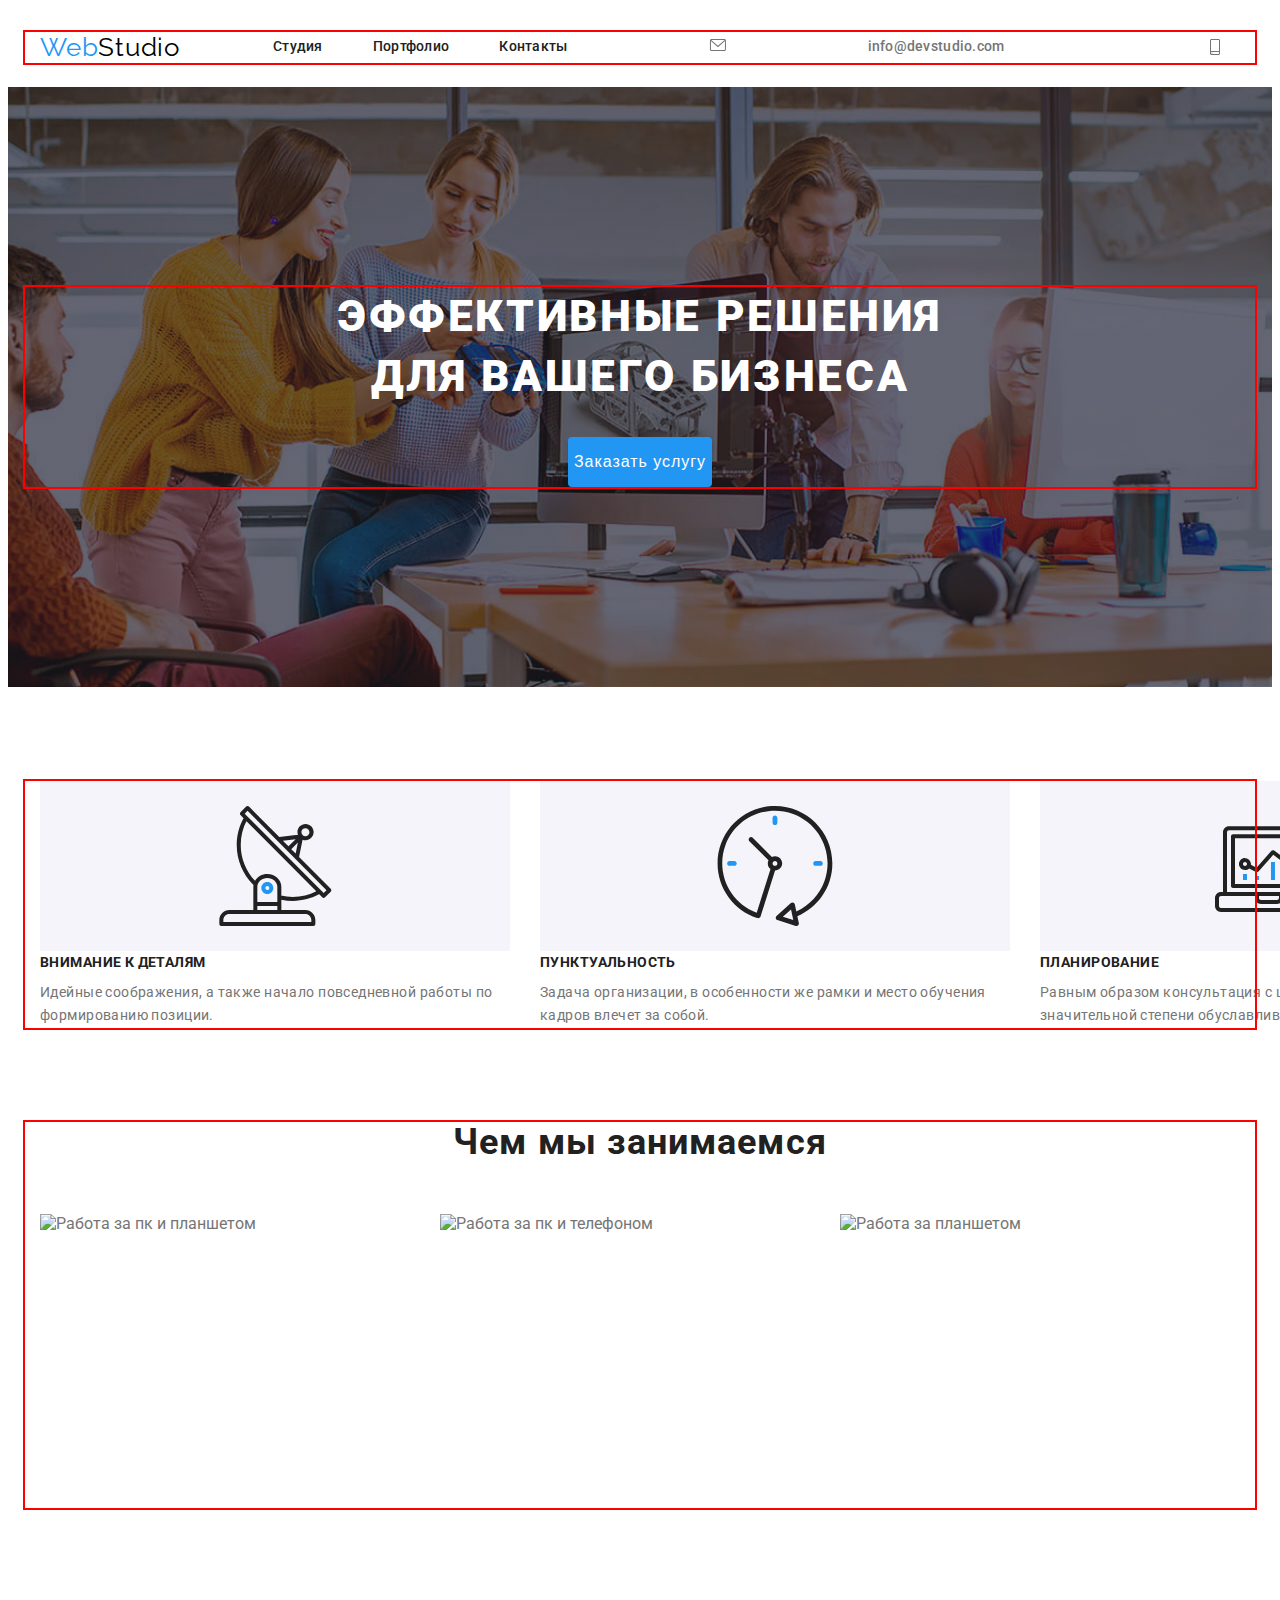
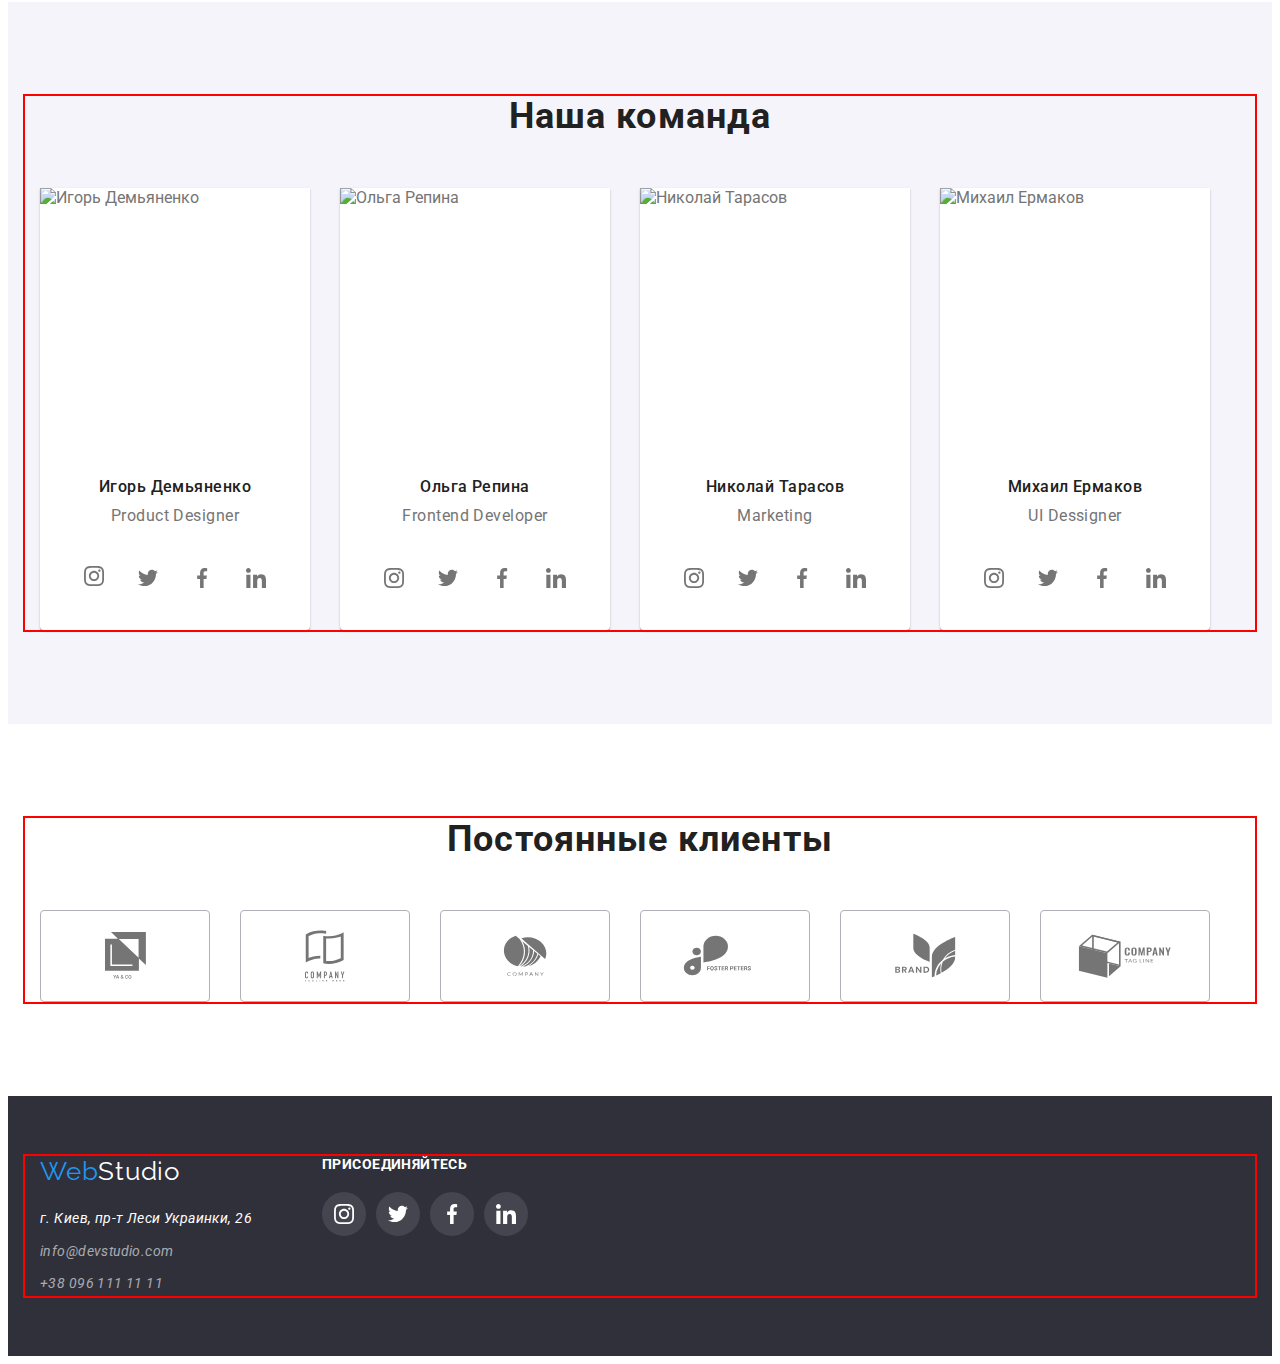
==== index.html @ 27615ad7 "hw-v1" ====
<!DOCTYPE html>
<html lang="ru">

<head>

  <meta charset="UTF-8">
  <meta http-equiv="X-UA-Compatible" content="IE=edge">
  <meta name="viewport" content="width=device-width, initial-scale=1.0">
  <link rel="preconnect" href="https://fonts.googleapis.com">
  <link rel="preconnect" href="https://fonts.gstatic.com" crossorigin>
  <link href="https://fonts.googleapis.com/css2?family=Raleway:wght@700&family=Roboto:wght@400;500;700;900&display=swap"
    rel="stylesheet">
  <link rel="stylesheet" href="./css/modern-normalize.css" />
  <link rel="stylesheet" href="./css/styles.css"/>
  <title>Document</title>
</head>

<body>
  <header class="heder">
<div class="container">

   <div class="container-heder">
      
    <a href="" class="logo-web">Web<span class="logo-studio">Studio</span></a>
     <nav class="heder-nav">
      <ul class="heder-list">
        <li class="heder-item"><a href="./index.html">Студия</a></li>
        <li class="heder-item"><a href="./portfolio.html">Портфолио</a></li>
        <li class="heder-item"><a href="">Контакты</a></li>
      </ul>
    </nav>
    <ul class="heder-list-link">
      <li class="heder-item link">
         <a href="mailto:info@devstudio.com" class="heder-link-item">
         <svg class="heder-icon" wigth="16" height="12">
            <use href="./images/icons.svg#icon-envelope">
               </use>
              </svg>info@devstudio.com
            </a>
             </li>
      <li class="heder-item link">
         <a href="tel:+380961111111" class="heder-link-item">
            <svg class="heder-icon" wigth="10" height="16">
              <use href="./images/icons.svg#icon-smartphone" >
              </use>
            </svg>+380961111111
         </a>
         </li>
    </ul>
</div>

</div>
  </header> 

  <main>
    
  <section class="section-hero">
    <div class="container">
       <h1 class="title">Эффективные решения <br> для вашего бизнеса</h1>
       <button type="button" class="hero-btn"> Заказать услугу</button>
    </div> 
  </section>

 <section class="section">
 <div class="container">
 <h2 class="section-title">Наше преимущество</h2>
      <ul class="desc-list">
        <li class="desc-item">
         <div class="desc-box">
           <svg class="desc-icon" width="70" height="70">
           <use href="./images/icons.svg#icon-antena">
           </use>
          </svg>
        </div>
          <h3 class="desc-title">Внимание к деталям</h3>
          <p class="desc-text">Идейные соображения, а также начало повседневной работы по формированию позиции.</p>
         
        </li>
        <li class="desc-item">
        <div class="desc-box">
          <svg class="desc-icon" width="70" height="70">
            <use href="./images/icons.svg#icon-clock">
            </use>
          </svg>
        </div>
          <h3 class="desc-title">Пунктуальность</h3>
          <p class="desc-text">Задача организации, в особенности же рамки и место обучения кадров влечет за собой.</p>
        
        </li>
        <li class="desc-item">
          <div class="desc-box">
            <svg class="desc-icon" width="70" height="70">
              <use href="./images/icons.svg#icon-diagram">
              </use>
            </svg>
          </div>
          <h3 class="desc-title">Планирование</h3>
          <p class="desc-text">Равным образом консультация с широким активом в значительной степени обуславливает.</p>
           
        </li>
        <li class="desc-item">
          <div class="desc-box">
            <svg class="desc-icon" width="70" height="70">
              <use href="./images/icons.svg#icon-astronaut">
              </use>
            </svg>
          </div>
          <h3 class="desc-title">Современные технологии</h3>
          <p class="desc-text">Значимость этих проблем настолько очевидна, что реализация плановых заданий.</p>
          
        </li>
      </ul>

  </div> 
</section> 


    <section class="section section-aside">
      <div class="container">
      <h2 class="aside-title">Чем мы занимаемся</h2>
      <ul class="aside-list">
        <li class="aside-item"><img src="./images/img1.jpg" alt="Работа за пк и планшетом" width="370" height="294"></li>
        <li class="aside-item"><img src="./images/img2.jpg" alt="Работа за пк и телефоном" width="370" height="294"></li>
        <li class="aside-item"><img src="./images/img3.jpg" alt="Работа за планшетом" width="370" height="294"></li>
      </ul>
  </div> 
 </section>
  
  
    <section class="section section-team">
      <div class="container">
      <h2 class="team-title"> Наша команда</h2>
      <ul class="team-list">

        <li class="team-item"><img class="team-img" src="./images/img4.jpg" alt="Игорь Демьяненко" width="270" height="260">
         <div class="name-team">
         <h3 class="team-member-title">Игорь Демьяненко</h3>
          <p class="team-text">Product Designer</p>
        </div>
        <div class="icon-box-team">
        <ul class="list-icon-team" >
          <li class="team-list-icon">
            <a class="team-link">
            <svg class="team-icon"><use href="./images/icons.svg#icon-instagram"></use></svg></a>
          </li>
          <li class="team-list-icon">
            <svg class="team-icon"><use href="./images/icons.svg#icon-twitter"></use></svg>
          </li>
          <li class="team-list-icon">
            <svg class="team-icon"><use href="./images/icons.svg#icon-facebook"></use></svg>
          </li>
          <li class="team-list-icon">
            <svg class="team-icon"><use href="./images/icons.svg#icon-linkedin"></use></svg>
          </li>
        </ul> 
      </div>
        </li>
        <li class="team-item"><img class="team-img" src="./images/img5.jpg" alt="Ольга Репина" width="270" height="260">
          <div class="name-team">

          <h3 class="team-member-title">Ольга Репина</h3>
          <p class="team-text">Frontend Developer</p>
        </div>
        <div class="icon-box-team">
          <ul class="list-icon-team">
            <li class="team-list-icon">
              <svg class="team-icon">
                <use href="./images/icons.svg#icon-instagram"></use>
              </svg>
            </li>
            <li class="team-list-icon">
              <svg class="team-icon">
                <use href="./images/icons.svg#icon-twitter"></use>#icon-instagram
              </svg>
            </li>
            <li class="team-list-icon">
              <svg class="team-icon">
                <use href="./images/icons.svg#icon-facebook"></use>
              </svg>
            </li>
            <li class="team-list-icon">
              <svg class="team-icon">
                <use href="./images/icons.svg#icon-linkedin"></use>
              </svg>
            </li>
          </ul>
        </div>
        </li>
        <li class="team-item"><img class="team-img" src="./images/img6.jpg" alt="Николай Тарасов" width="270" height="260">
          <div class="name-team">

          <h3 class="team-member-title">Николай Тарасов</h3>
          <p class="team-text">Marketing</p>
        </div>
        <div class="icon-box-team">
          <ul class="list-icon-team">
            <li class="team-list-icon">
              <svg class="team-icon">
                <use href="./images/icons.svg#icon-instagram"></use>
              </svg>
            </li>
            <li class="team-list-icon">
              <svg class="team-icon">
                <use href="./images/icons.svg#icon-twitter"></use>
              </svg>
            </li>
            <li class="team-list-icon">
              <svg class="team-icon">
                <use href="./images/icons.svg#icon-facebook"></use>
              </svg>
            </li>
            <li class="team-list-icon">
              <svg class="team-icon">
                <use href="./images/icons.svg#icon-linkedin"></use>
              </svg>
            </li>
          </ul>
        </div>
        </li>
        <li class="team-item"><img class="team-img" src="./images/img7.jpg" alt="Михаил Ермаков" width="270" height="260">
          <div class="name-team">

          <h3 class="team-member-title">Михаил Ермаков</h3>
          <p class="team-text">UI Dessigner</p>
        </div>
        <div class="icon-box-team">
          <ul class="list-icon-team">
            <li class="team-list-icon">
              <svg class="team-icon">
                <use href="./images/icons.svg#icon-instagram"></use>
              </svg>
            </li>
            <li class="team-list-icon">
              <svg class="team-icon">
                <use href="./images/icons.svg#icon-twitter"></use>
              </svg>
            </li>
            <li class="team-list-icon">
              <svg class="team-icon">
                <use href="./images/icons.svg#icon-facebook"></use>
              </svg>
            </li>
            <li class="team-list-icon">
              <svg class="team-icon">
                <use href="./images/icons.svg#icon-linkedin"></use>
              </svg>
            </li>
          </ul>
        </div>
        </li>
      </ul>
    </div>
</section>
    <section class="section section-clients">
      <div class="container">
      <h2 class="clients-title" > Постоянные клиенты</h2>
      <ul class="clients-list">
        <li class="clients-item">
          <svg class="clients-icon" width="41" height="47">
            <use href="./images/icons.svg#icon-union"></use>
          </svg>
        </li>
        <li class="clients-item">
          <svg class="clients-icon" width="40" height="52" >
            <use href="./images/icons.svg#icon-group"></use>
          </svg>
        </li>
        <li class="clients-item">
          <svg class="clients-icon"  width="44" height="41">
            <use href="./images/icons.svg#icon-group-1"></use>
          </svg>
        </li>
        <li class="clients-item">
          <svg class="clients-icon"  width="85" height="41">
            <use href="./images/icons.svg#icon-group-2"></use>
          </svg>
        </li>
        <li class="clients-item">
          <svg class="clients-icon" width="63" height="45">
            <use href="./images/icons.svg#icon-group-3"></use>
          </svg>
        </li>
        <li class="clients-item">
          <svg class="clients-icon" width="94" height="44">
            <use href="./images/icons.svg#icon-group-4"></use>
          </svg>
        </li> 
      </ul>
    </div>
    </section>


  </main>

  <footer class="footer">
<div class="container">
  <div class="footer-block">
  <div class="address">
    <a href="" class="logo web-footer">Web<span class="logo-studio-footer">Studio</span></a>
    <address> 
    <ul class="footer-address-list">
      <li class="footer-item maps"><a href="https://goo.gl/maps/jYuZfgV96XSUUm6t8">г. Киев, пр-т Леси Украинки, 26</a></li>
      <li class="footer-item"><a href="mailto:info@devstudio.com" class="mail">info@devstudio.com</a></li>
      <li class="footer-item"><a href="tel:+380961111111" class="tel">+38 096 111 11 11</a></li>
      </ul>
    </address>
  </div>
<div class="network">
  <h3 class="footer-title">ПРИСОЕДИНЯЙТЕСЬ</h3>
  <div class="icon-box-footer">
    <ul class="list-icon-footer">
      <li class="footer-list-icon">
        <svg class="footer-icon">
          <use href="./images/icons.svg#icon-instagram"></use>
        </svg>
      </li>
      <li class="footer-list-icon">
        <svg class="footer-icon">
          <use href="./images/icons.svg#icon-twitter"></use>
        </svg>
      </li>
      <li class="footer-list-icon">
        <svg class="footer-icon">
          <use href="./images/icons.svg#icon-facebook"></use>
        </svg>
      </li>
      <li class="footer-list-icon">
        <svg class="footer-icon">
          <use href="./images/icons.svg#icon-linkedin"></use>
        </svg>
      </li>
    </ul>
  </div>

</div>
</div>
</div>
  </footer>
</body>
---- css/styles.css ----
:root {
  --main-color-white-: white;
  --main-color-black-: #212121;
  --main-color-blue-: #2196f3;
}
body {
  font-family: "Roboto", sans-serif;
  color: #757575;
  fill: #757575;
}
a {
  color: unset;
  text-decoration: none;
  margin: 0;
  padding: 0;
}
button {
  border: 0;
}
address {
  /* text-decoration: none; */
}
p,
h1,
h2,
h3,
h4,
h5,
h6,
ul {
  margin-top: 0;
  padding: 0;
  margin-bottom: 0;
}
ul {
  list-style: none;
}
img {
  display: block;
  max-width: 100%;
  height: auto;
}
.container {
  width: 1200px;
  padding-left: 15px;
  padding-right: 15px;
  margin: 0 auto;

  outline: 2px solid red;
}
.heder {
  background: var(--main-color-white-);
  padding: 24px 0;
  border-bottom: 1px;
}
.logo-web {
  font-family: Raleway;
  font-size: 26px;
  line-height: 1.19;

  letter-spacing: 0.03em;
  margin-right: 93px;
  color: var(--main-color-blue-);
}
.logo-studio {
  font-family: Raleway;
  font-size: 26px;
  line-height: 1.19;

  letter-spacing: 0.03em;

  color: black;
}
.logo {
  font-family: Raleway;
  font-size: 26px;
  line-height: 1.19;

  letter-spacing: 0.03em;
  color: var(--main-color-blue-);
  margin-bottom: 20px;
  justify-content: center;
  align-items: center;
  display: inline-block;
}
.wed-footer {
  margin-top: 60px;
}
.logo-studio-footer {
  font-family: Raleway;
  font-size: 26px;
  line-height: 1.19;

  letter-spacing: 0.03em;
  margin-top: 60px;
  color: var(--main-color-white-);
}
.container-heder {
  align-items: center;
  display: flex;
}
.heder-nav {
}
.heder-list {
  font-weight: 500;
  font-size: 14px;
  line-height: 1.14;
  letter-spacing: 0.02em;
  color: var(--main-color-black-);
  display: flex;
}
.heder-item:not(:last-child) {
  margin-right: 50px;
}
.heder-item {
  /* content: center; */
}
.heder-item:hover,
.heder-item:focus {
  color: var(--main-color-blue-);
}
.heder-list-link {
  font-weight: 500;
  font-size: 14px;
  line-height: 1.14;
  letter-spacing: 0.02em;
  margin-left: auto;
  display: flex;
  justify-content: center;
}
.heder-icon {
  /* padding-top: 34px; */
  /* padding-bottom: 34px; */
  /* padding-right: 10px; */
}
.heder-link-item:hover,
.heder-link-item:focus {
  color: var(--main-color-blue-);
  fill: var(--main-color-blue-);
}
.heder-link-item {
  display: flex;
  margin-right: 10px;
}
.section-hero {
  background-color: #2f303a;
  text-align: center;
  padding-top: 200px;
  padding-bottom: 200px;
  background-image: linear-gradient(
      rgba(47, 48, 58, 0.4),
      rgba(47, 48, 58, 0.4)
    ),
    url(../images/img-hero.jpg);
  background-repeat: no-repeat;
  background-position: center;
  background-size: cover;
}
.title {
  font-weight: 900;

  font-size: 44px;
  line-height: 1.36;
  text-align: center;
  letter-spacing: 0.06em;
  text-transform: uppercase;
  margin-bottom: 30px;

  color: var(--main-color-white-);
}
.hero-btn {
  font-size: 16px;
  line-height: 1.87;
  display: flex;
  align-items: center;
  text-align: center;
  letter-spacing: 0.06em;
  weight: 200px;
  height: 50px;
  margin-left: auto;
  margin-right: auto;

  color: var(--main-color-white-);
  background: var(--main-color-blue-);
  box-shadow: 0px 4px 4px rgba(0, 0, 0, 0.15);
  border-radius: 4px;
  cursor: pointer;
}
.section {
  padding-bottom: 94px;
  padding-top: 94px;
}
.section-title {
  position: absolute;
  width: 1px;
  height: 1px;
  margin: -1px;
  border: 0;
  padding: 0;
  white-space: nowrap;
  clip-path: inset(100%);
  clip: rect(0 0 0 0);
  overflow: hidden;
}
.desc-list {
  display: flex;
}
.desc-item:not(:last-child) {
  margin-right: 30px;
}
.desc-box {
}
.desc-icon {
  padding: 25px 100px;
  background-color: #f5f4fa;
  width: 270px;
  height: 120px;
}
.desc-title {
  font-size: 14px;
  line-height: 1.14;
  letter-spacing: 0.03em;
  text-transform: uppercase;
  margin-bottom: 10px;
  color: var(--main-color-black-);
}
.desc-text {
  font-size: 14px;
  line-height: 1.71;

  letter-spacing: 0.03em;
}
.section-aside {
  padding-top: 0;
}
.aside-title {
  font-weight: 700;
  font-size: 36px;
  line-height: 1.16;
  text-align: center;
  letter-spacing: 0.03em;
  margin-bottom: 50px;

  color: var(--main-color-black-);
}
.aside-list {
  display: flex;
}
.aside-item:not(:last-child) {
  margin-right: 30px;
}
.section-team {
  background: #f5f4fa;
  /* padding-bottom: 0; */
}
.team-title {
  font-size: 36px;
  line-height: 1.16;
  text-align: center;
  letter-spacing: 0.03em;
  margin-bottom: 50px;

  color: var(--main-color-black-);
}
.team-list {
  display: flex;
}
.team-item {
  box-shadow: 0px 1px 3px rgba(0, 0, 0, 0.12), 0px 1px 1px rgba(0, 0, 0, 0.14),
    0px 2px 1px rgba(0, 0, 0, 0.2);
  border-radius: 0px 0px 4px 4px;
  background-color: #ffffff;
}
.team-img {
}
.team-item:not(:last-child) {
  margin-right: 30px;
}
.name-team {
  padding-top: 30px;
  padding-bottom: 30px;
}
.team-member-title {
  font-weight: 500;
  font-size: 16px;
  line-height: 1.18;

  text-align: center;
  letter-spacing: 0.03em;
  margin-bottom: 10px;

  color: var(--main-color-black-);
}
.team-text {
  font-size: 16px;
  line-height: 1.18;

  text-align: center;
  letter-spacing: 0.03em;
}
.icon-box-team {
  padding-bottom: 30px;
}
.list-icon-team {
  display: flex;
  align-items: center;
  justify-content: center;
}
.team-list-icon {
  width: 44px;
  height: 44px;
  border-radius: 50%;
  display: flex;
  align-items: center;
  justify-content: center;
}
.team-list-icon:hover,
.team-list-icon:focus {
  background-color: var(--main-color-blue-);
  fill: #ffffff;
}
.team-list-icon + .team-list-icon {
  margin-left: 10px;
}
.team-icon {
  width: 20px;
  height: 20px;
}
.clients-title {
  font-size: 36px;
  line-height: 42px;
  text-align: center;
  letter-spacing: 0.03em;

  color: #212121;
  padding-bottom: 50px;
}
.clients-list {
  display: flex;
}
.clients-item {
  width: 170px;
  height: 92px;
  border: 1px solid #afb1b8;
  box-sizing: border-box;
  border-radius: 4px;
  display: flex;
  align-items: center;
  justify-content: center;
  /* margin-right: 30px; */
}
.clients-item:hover,
.clients-item:focus {
  border: 1px solid var(--main-color-blue-);
  fill: var(--main-color-blue-);
}
.clients-item:not(:last-child) {
  margin-right: 30px;
}
.clients-icon {
}
.footer-block {
  display: flex;
}
.address {
  padding-right: 70px;
}
.footer {
  background: #2f303a;
  padding-top: 60px;
  padding-bottom: 60px;
}
.footer-address-list {
}
.footer-item:not(:last-child) {
  margin-bottom: 9px;
}
.footer-item {
  font-size: 14px;
  line-height: 1.71;

  letter-spacing: 0.03em;

  color: rgba(255, 255, 255, 0.6);
}
.maps {
  font-size: 14px;
  line-height: 1.71;

  letter-spacing: 0.03em;

  color: white;
}
.mail {
}
.tel {
}
.network {
  /* display: flex; */
}
.footer-title {
  color: #ffffff;
  font-size: 14px;
  line-height: 16px;
  letter-spacing: 0.03em;
  padding-bottom: 20px;
}
.icon-box-footer {
  padding-bottom: 30px;
  /* display: flex; */
}
.list-icon-footer {
  display: flex;
}
.footer-list-icon {
  width: 44px;
  height: 44px;
  border-radius: 50%;
  display: flex;
  align-items: center;
  justify-content: center;
  fill: #ffffff;
  background: rgba(255, 255, 255, 0.1);
}
.footer-list-icon:hover,
.footer-list-icon:focus {
  background-color: var(--main-color-blue-);
  /* fill: #ffffff; */
}
.footer-list-icon + .footer-list-icon {
  margin-left: 10px;
}
.footer-icon {
  width: 20px;
  height: 20px;
}
.option-list {
  display: flex;
  justify-content: center;
  margin-bottom: 50px;
}
.option-item {
  font-weight: 500;
  font-size: 16px;
  line-height: 1.62;
  letter-spacing: 0.03em;
  border-radius: 4px;

  color: #212121;
}
.option-item:not(:last-child) {
  margin-right: 8px;
}
.option-item:hover,
.option-item:focus {
  color: var(--main-color-white-);
}
.option-btn {
  background: #f5f4fa;
  border-radius: 4px;
  cursor: pointer;
  padding-top: 6px;
  padding-bottom: 6px;
  padding-left: 22px;
  padding-right: 22px;
}
.option-btn:hover,
.option-btn:focus {
  background: #2196f3;
  box-shadow: 0px 3px 1px rgba(0, 0, 0, 0.1), 0px 1px 2px rgba(0, 0, 0, 0.08),
    0px 2px 2px rgba(0, 0, 0, 0.12);
  border-radius: 4px;
  color: var(--main-color-white-);
  cursor: pointer;
}
.section-gallery {
  /* display: none; */
  margin-bottom: 64px;
}
.gallery-pre-title {
  position: absolute;
  width: 1px;
  height: 1px;
  margin: -1px;
  border: 0;
  padding: 0;
  white-space: nowrap;
  clip-path: inset(100%);
  clip: rect(0 0 0 0);
  overflow: hidden;
}
.gallery-list {
  display: flex;
  flex-wrap: wrap;
  margin-right: -30px;
  margin-bottom: -30px;
}
.gallery-item {
  background: var(--main-color-white-);
  margin-right: 30px;
  margin-bottom: 30px;
}
.gallery-box {
  padding-top: 20px;
  padding-bottom: 20px;
  padding-left: 24px;
  padding-right: 24px;
  border-left: 1px solid #eeeeee;
  border-right: 1px solid #eeeeee;
  border-bottom: 1px solid #eeeeee;
}
.gallery-title {
  font-size: 18px;
  line-height: 2;

  letter-spacing: 0.06em;

  color: var(--main-color-black-);
}
.gallery-text {
  font-size: 16px;
  line-height: 1.87;

  letter-spacing: 0.03em;
  margin-top: 4px;
}
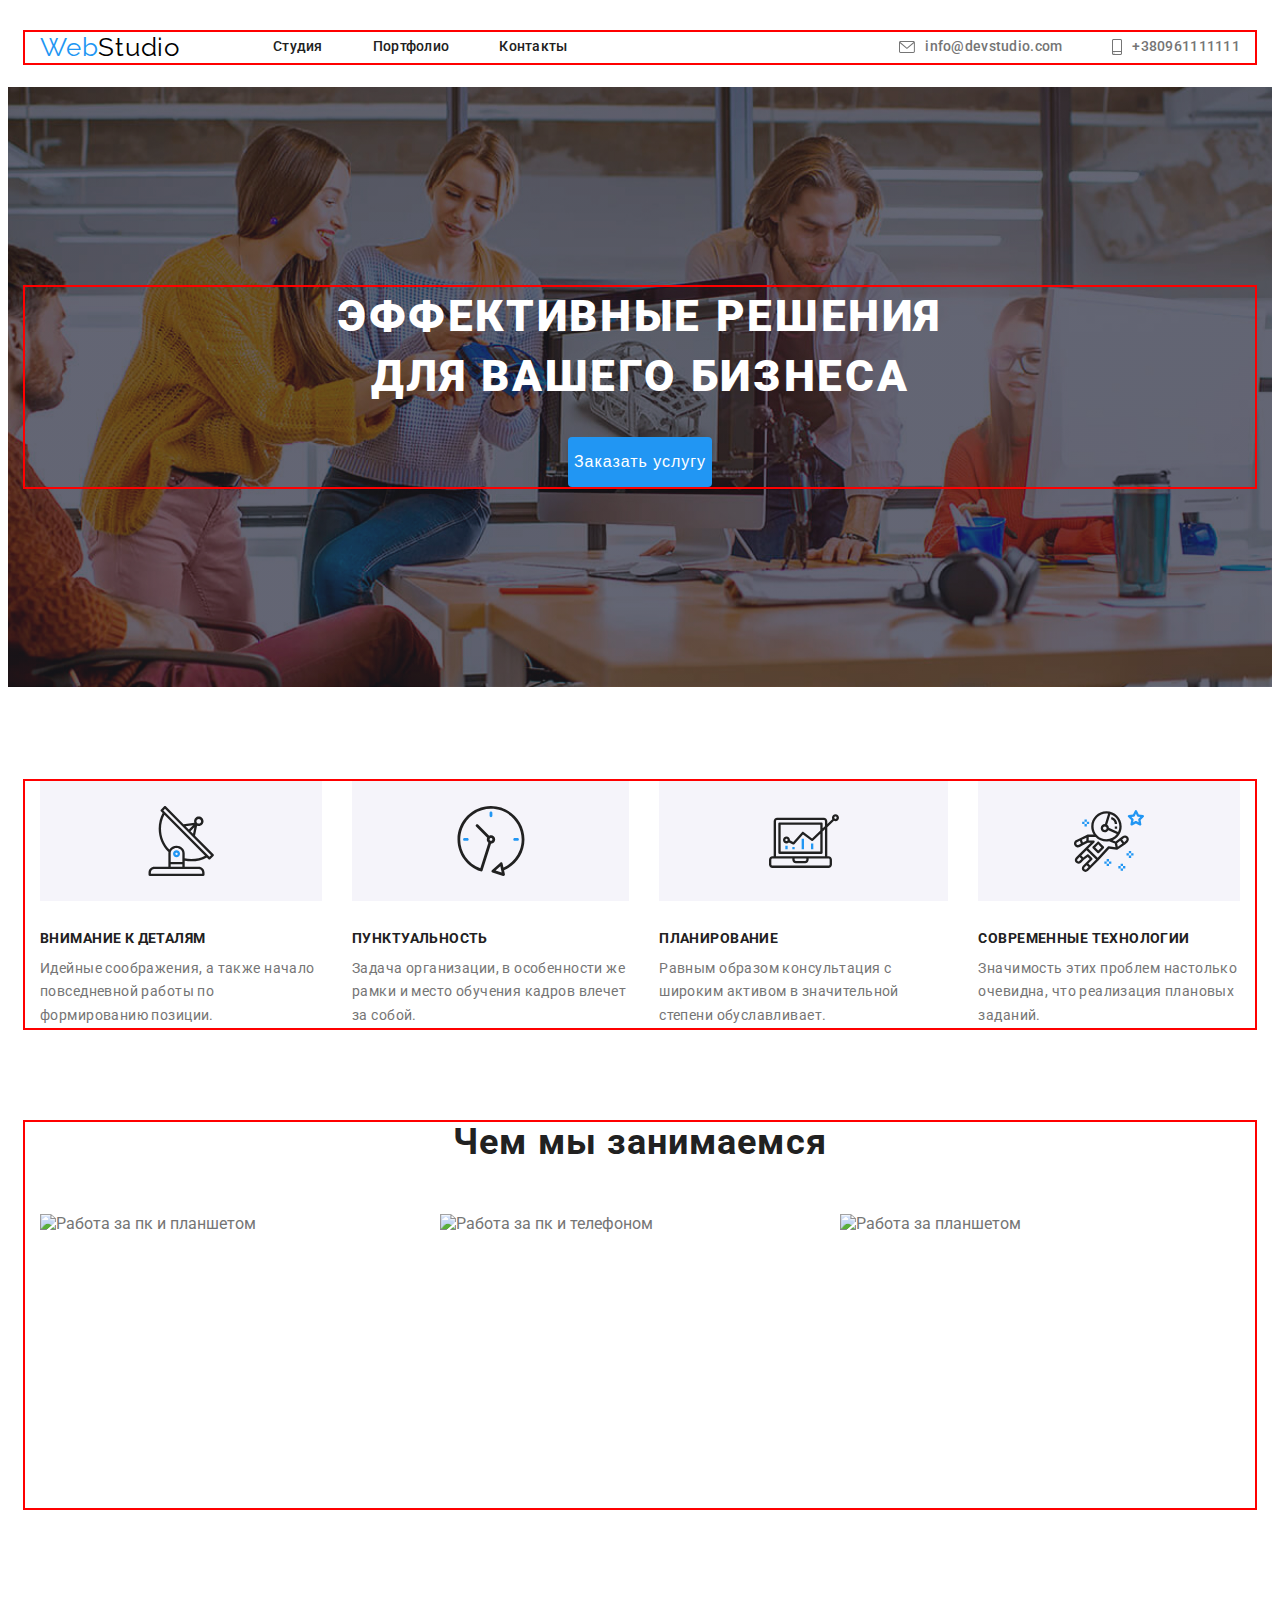
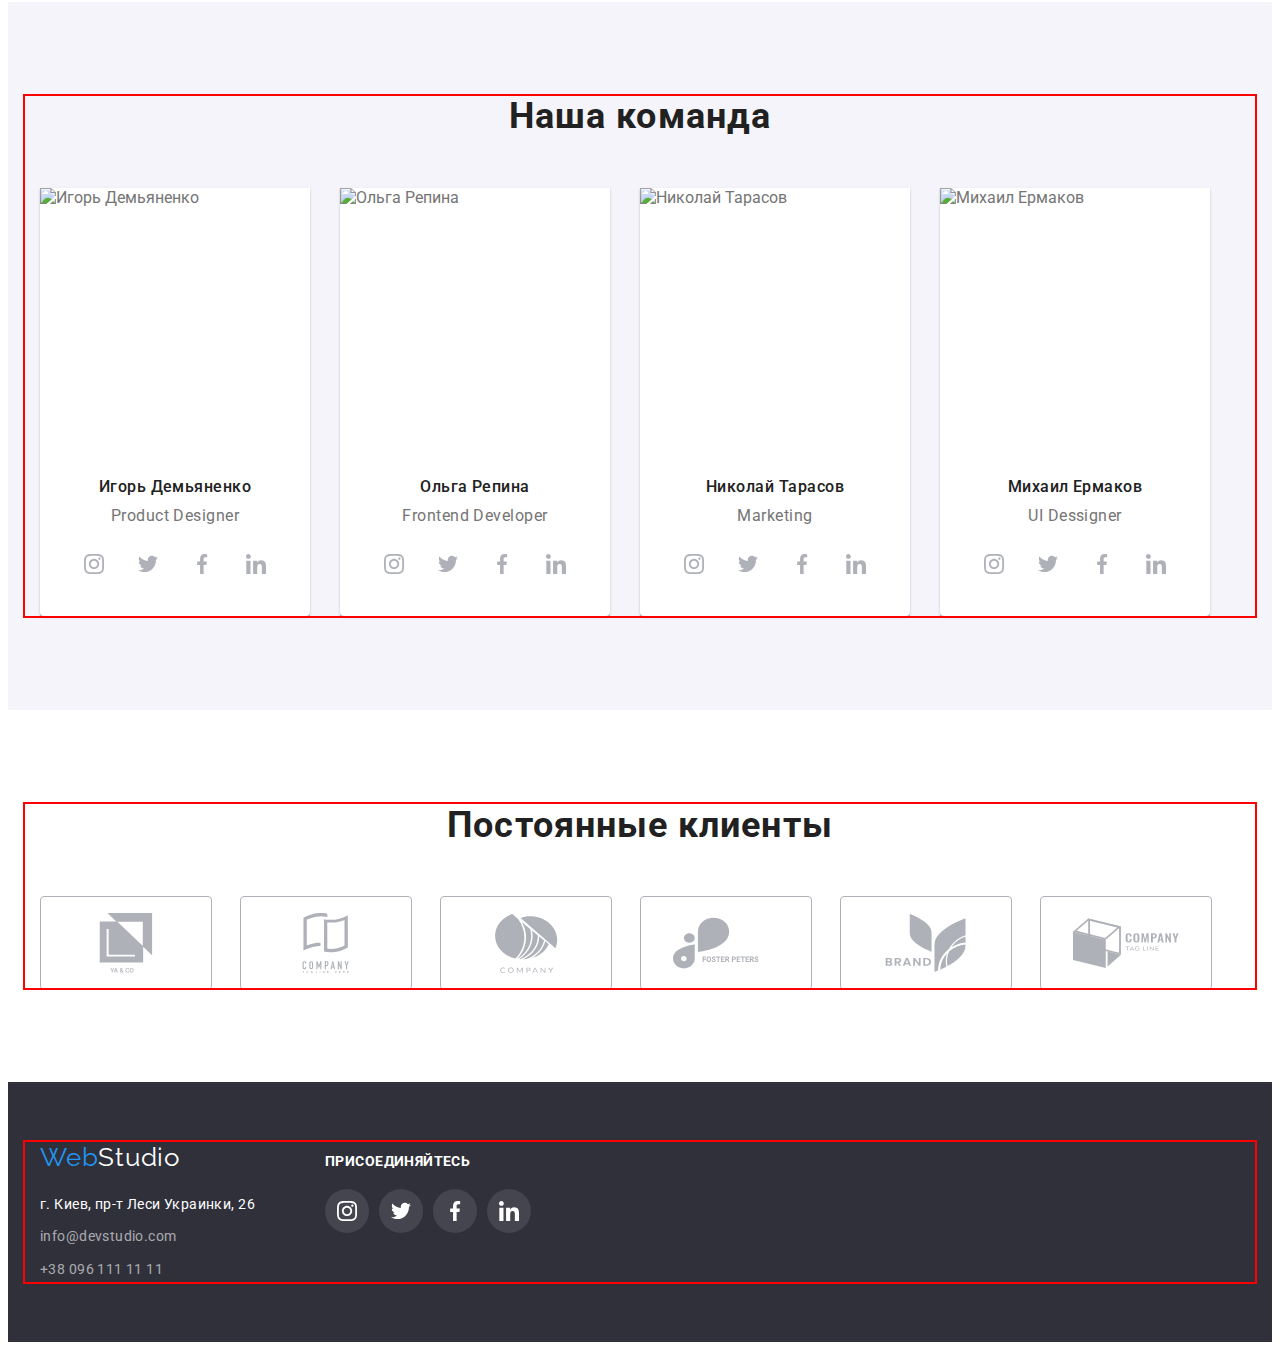
==== commit 1c92c429: "hw-v3" ====
--- a/index.html
+++ b/index.html
@@ -24,15 +24,15 @@
     <a href="" class="logo-web">Web<span class="logo-studio">Studio</span></a>
      <nav class="heder-nav">
       <ul class="heder-list">
-        <li class="heder-item"><a href="./index.html">Студия</a></li>
-        <li class="heder-item"><a href="./portfolio.html">Портфолио</a></li>
-        <li class="heder-item"><a href="">Контакты</a></li>
+        <li class="heder-item"><a href="./index.html" class="heder-link">Студия</a></li>
+        <li class="heder-item"><a href="./portfolio.html" class="heder-link">Портфолио</a></li>
+        <li class="heder-item"><a href="" class="heder-link">Контакты</a></li>
       </ul>
     </nav>
     <ul class="heder-list-link">
       <li class="heder-item link">
          <a href="mailto:info@devstudio.com" class="heder-link-item">
-         <svg class="heder-icon" wigth="16" height="12">
+         <svg class="heder-icon" width="16" height="12">
             <use href="./images/icons.svg#icon-envelope">
                </use>
               </svg>info@devstudio.com
@@ -40,7 +40,7 @@
              </li>
       <li class="heder-item link">
          <a href="tel:+380961111111" class="heder-link-item">
-            <svg class="heder-icon" wigth="10" height="16">
+            <svg class="heder-icon" width="10" height="16">
               <use href="./images/icons.svg#icon-smartphone" >
               </use>
             </svg>+380961111111
@@ -136,22 +136,28 @@
          <div class="name-team">
          <h3 class="team-member-title">Игорь Демьяненко</h3>
           <p class="team-text">Product Designer</p>
-        </div>
-        <div class="icon-box-team">
+        
         <ul class="list-icon-team" >
           <li class="team-list-icon">
-            <a class="team-link">
-            <svg class="team-icon"><use href="./images/icons.svg#icon-instagram"></use></svg></a>
+            <a href="" class="team-link">
+            <svg class="team-icon">
+              <use href="./images/icons.svg#icon-instagram">
+              </use>
+            </svg>
+          </a>
           </li>
           <li class="team-list-icon">
-            <svg class="team-icon"><use href="./images/icons.svg#icon-twitter"></use></svg>
-          </li>
+            <a href="" class="team-link"><svg class="team-icon"><use href="./images/icons.svg#icon-twitter"></use></svg>
+          </a>
+        </li>
           <li class="team-list-icon">
-            <svg class="team-icon"><use href="./images/icons.svg#icon-facebook"></use></svg>
-          </li>
+            <a href="" class="team-link"><svg class="team-icon"><use href="./images/icons.svg#icon-facebook"></use></svg>
+          </a>
+        </li>
           <li class="team-list-icon">
-            <svg class="team-icon"><use href="./images/icons.svg#icon-linkedin"></use></svg>
-          </li>
+            <a href="" class="team-link"><svg class="team-icon"><use href="./images/icons.svg#icon-linkedin"></use></svg>
+          </a>
+        </li>
         </ul> 
       </div>
         </li>
@@ -160,29 +166,32 @@
 
           <h3 class="team-member-title">Ольга Репина</h3>
           <p class="team-text">Frontend Developer</p>
-        </div>
-        <div class="icon-box-team">
+        
           <ul class="list-icon-team">
             <li class="team-list-icon">
-              <svg class="team-icon">
+              <a href="" class="team-link"><svg class="team-icon">
                 <use href="./images/icons.svg#icon-instagram"></use>
               </svg>
-            </li>
-            <li class="team-list-icon">
-              <svg class="team-icon">
+            </a>
+          </li>
+            <li class="team-list-icon">
+              <a href="" class="team-link"><svg class="team-icon">
                 <use href="./images/icons.svg#icon-twitter"></use>#icon-instagram
               </svg>
-            </li>
-            <li class="team-list-icon">
-              <svg class="team-icon">
+            </a>
+          </li>
+            <li class="team-list-icon">
+              <a href="" class="team-link"><svg class="team-icon">
                 <use href="./images/icons.svg#icon-facebook"></use>
               </svg>
-            </li>
-            <li class="team-list-icon">
-              <svg class="team-icon">
+            </a>
+          </li>
+            <li class="team-list-icon">
+              <a href="" class="team-link"><svg class="team-icon">
                 <use href="./images/icons.svg#icon-linkedin"></use>
               </svg>
-            </li>
+            </a>
+          </li>
           </ul>
         </div>
         </li>
@@ -191,29 +200,32 @@
 
           <h3 class="team-member-title">Николай Тарасов</h3>
           <p class="team-text">Marketing</p>
-        </div>
-        <div class="icon-box-team">
+        
           <ul class="list-icon-team">
             <li class="team-list-icon">
-              <svg class="team-icon">
+              <a href="" class="team-link"><svg class="team-icon">
                 <use href="./images/icons.svg#icon-instagram"></use>
               </svg>
-            </li>
-            <li class="team-list-icon">
-              <svg class="team-icon">
+            </a>
+          </li>
+            <li class="team-list-icon">
+              <a href="" class="team-link"><svg class="team-icon">
                 <use href="./images/icons.svg#icon-twitter"></use>
               </svg>
-            </li>
-            <li class="team-list-icon">
-              <svg class="team-icon">
+            </a>
+          </li>
+            <li class="team-list-icon">
+              <a href="" class="team-link"><svg class="team-icon">
                 <use href="./images/icons.svg#icon-facebook"></use>
               </svg>
-            </li>
-            <li class="team-list-icon">
-              <svg class="team-icon">
+            </a>
+          </li>
+            <li class="team-list-icon">
+              <a href="" class="team-link"><svg class="team-icon">
                 <use href="./images/icons.svg#icon-linkedin"></use>
               </svg>
-            </li>
+            </a>
+          </li>
           </ul>
         </div>
         </li>
@@ -222,29 +234,32 @@
 
           <h3 class="team-member-title">Михаил Ермаков</h3>
           <p class="team-text">UI Dessigner</p>
-        </div>
-        <div class="icon-box-team">
+        
           <ul class="list-icon-team">
             <li class="team-list-icon">
-              <svg class="team-icon">
+              <a href="" class="team-link"><svg class="team-icon">
                 <use href="./images/icons.svg#icon-instagram"></use>
               </svg>
-            </li>
-            <li class="team-list-icon">
-              <svg class="team-icon">
+            </a>
+          </li>
+            <li class="team-list-icon">
+              <a href="" class="team-link"><svg class="team-icon">
                 <use href="./images/icons.svg#icon-twitter"></use>
               </svg>
-            </li>
-            <li class="team-list-icon">
-              <svg class="team-icon">
+            </a>
+          </li>
+            <li class="team-list-icon">
+              <a href="" class="team-link"><svg class="team-icon">
                 <use href="./images/icons.svg#icon-facebook"></use>
               </svg>
-            </li>
-            <li class="team-list-icon">
-              <svg class="team-icon">
+            </a>
+          </li>
+            <li class="team-list-icon">
+              <a href="" class="team-link"><svg class="team-icon">
                 <use href="./images/icons.svg#icon-linkedin"></use>
               </svg>
-            </li>
+            </a>
+          </li>
           </ul>
         </div>
         </li>
@@ -256,35 +271,41 @@
       <h2 class="clients-title" > Постоянные клиенты</h2>
       <ul class="clients-list">
         <li class="clients-item">
-          <svg class="clients-icon" width="41" height="47">
+          <a href=" " class="clients-link"><svg class="clients-icon" width="106" height="60">
             <use href="./images/icons.svg#icon-union"></use>
           </svg>
-        </li>
-        <li class="clients-item">
-          <svg class="clients-icon" width="40" height="52" >
+        </a>
+        </li>
+        <li class="clients-item">
+          <a href=" " class="clients-link"><svg class="clients-icon" width="106" height="60" >
             <use href="./images/icons.svg#icon-group"></use>
           </svg>
-        </li>
-        <li class="clients-item">
-          <svg class="clients-icon"  width="44" height="41">
+        </a>
+        </li>
+        <li class="clients-item">
+          <a href=" " class="clients-link"><svg class="clients-icon"  width="106" height="60">
             <use href="./images/icons.svg#icon-group-1"></use>
           </svg>
-        </li>
-        <li class="clients-item">
-          <svg class="clients-icon"  width="85" height="41">
+          </a>
+        </li>
+        <li class="clients-item">
+          <a href=" " class="clients-link"><svg class="clients-icon"  width="106" height="60">
             <use href="./images/icons.svg#icon-group-2"></use>
           </svg>
-        </li>
-        <li class="clients-item">
-          <svg class="clients-icon" width="63" height="45">
+          </a>
+        </li>
+        <li class="clients-item">
+          <a href=" " class="clients-link"><svg class="clients-icon" width="106" height="60">
             <use href="./images/icons.svg#icon-group-3"></use>
           </svg>
-        </li>
-        <li class="clients-item">
-          <svg class="clients-icon" width="94" height="44">
+          </a>
+        </li>
+        <li class="clients-item">
+          <a href=" " class="clients-link"><svg class="clients-icon" width="106" height="60">
             <use href="./images/icons.svg#icon-group-4"></use>
           </svg>
-        </li> 
+   
+   </a>     </li> 
       </ul>
     </div>
     </section>
@@ -310,24 +331,28 @@
   <div class="icon-box-footer">
     <ul class="list-icon-footer">
       <li class="footer-list-icon">
-        <svg class="footer-icon">
+        <a href="" class="footer-link"><svg class="footer-icon">
           <use href="./images/icons.svg#icon-instagram"></use>
         </svg>
+        </a>
       </li>
       <li class="footer-list-icon">
-        <svg class="footer-icon">
+        <a href="" class="footer-link"><svg class="footer-icon">
           <use href="./images/icons.svg#icon-twitter"></use>
         </svg>
+        </a>
       </li>
       <li class="footer-list-icon">
-        <svg class="footer-icon">
+        <a href="" class="footer-link"><svg class="footer-icon">
           <use href="./images/icons.svg#icon-facebook"></use>
         </svg>
+        </a>
       </li>
       <li class="footer-list-icon">
-        <svg class="footer-icon">
+        <a href="" class="footer-link"><svg class="footer-icon">
           <use href="./images/icons.svg#icon-linkedin"></use>
         </svg>
+        </a>
       </li>
     </ul>
   </div>
--- a/css/styles.css
+++ b/css/styles.css
@@ -11,14 +11,12 @@
 a {
   color: unset;
   text-decoration: none;
-  margin: 0;
-  padding: 0;
 }
 button {
   border: 0;
 }
 address {
-  /* text-decoration: none; */
+  font-style: normal;
 }
 p,
 h1,
@@ -115,8 +113,8 @@
 .heder-item {
   /* content: center; */
 }
-.heder-item:hover,
-.heder-item:focus {
+.heder-link:hover,
+.heder-link:focus {
   color: var(--main-color-blue-);
 }
 .heder-list-link {
@@ -129,9 +127,7 @@
   justify-content: center;
 }
 .heder-icon {
-  /* padding-top: 34px; */
-  /* padding-bottom: 34px; */
-  /* padding-right: 10px; */
+  margin-right: 10px;
 }
 .heder-link-item:hover,
 .heder-link-item:focus {
@@ -140,7 +136,7 @@
 }
 .heder-link-item {
   display: flex;
-  margin-right: 10px;
+  align-items: center;
 }
 .section-hero {
   background-color: #2f303a;
@@ -155,6 +151,9 @@
   background-repeat: no-repeat;
   background-position: center;
   background-size: cover;
+  max-width: 1600px;
+  margin-left: auto;
+  margin-right: auto;
 }
 .title {
   font-weight: 900;
@@ -209,12 +208,14 @@
   margin-right: 30px;
 }
 .desc-box {
+  margin-bottom: 30px;
+  background-color: #f5f4fa;
+  height: 120px;
+  display: flex;
+  align-items: center;
+  justify-content: center;
 }
 .desc-icon {
-  padding: 25px 100px;
-  background-color: #f5f4fa;
-  width: 270px;
-  height: 120px;
 }
 .desc-title {
   font-size: 14px;
@@ -297,35 +298,41 @@
 
   text-align: center;
   letter-spacing: 0.03em;
-}
-.icon-box-team {
-  padding-bottom: 30px;
-}
+  margin-bottom: 16px;
+}
+
 .list-icon-team {
   display: flex;
+
   align-items: center;
   justify-content: center;
 }
 .team-list-icon {
+}
+.team-link:hover,
+.team-link:focus {
+  background-color: var(--main-color-blue-);
+  fill: #ffffff;
+}
+.team-list-icon + .team-list-icon {
+  margin-left: 10px;
+}
+.team-link {
+  display: flex;
+  border-radius: 50%;
+  align-items: center;
+  justify-content: center;
   width: 44px;
   height: 44px;
-  border-radius: 50%;
-  display: flex;
-  align-items: center;
-  justify-content: center;
-}
-.team-list-icon:hover,
-.team-list-icon:focus {
-  background-color: var(--main-color-blue-);
-  fill: #ffffff;
-}
-.team-list-icon + .team-list-icon {
-  margin-left: 10px;
+  fill: #afb1b8;
 }
 .team-icon {
   width: 20px;
   height: 20px;
 }
+.team-icon:hover,
+.team-icon:focus {
+}
 .clients-title {
   font-size: 36px;
   line-height: 42px;
@@ -333,7 +340,7 @@
   letter-spacing: 0.03em;
 
   color: #212121;
-  padding-bottom: 50px;
+  margin-bottom: 50px;
 }
 .clients-list {
   display: flex;
@@ -341,19 +348,24 @@
 .clients-item {
   width: 170px;
   height: 92px;
-  border: 1px solid #afb1b8;
-  box-sizing: border-box;
-  border-radius: 4px;
-  display: flex;
-  align-items: center;
-  justify-content: center;
+
   /* margin-right: 30px; */
 }
-.clients-item:hover,
-.clients-item:focus {
+.clients-link:hover,
+.clients-link:focus {
   border: 1px solid var(--main-color-blue-);
   fill: var(--main-color-blue-);
 }
+.clients-link {
+  border: 1px solid #afb1b8;
+  border-radius: 4px;
+  display: flex;
+  align-items: center;
+  justify-content: center;
+  fill: #afb1b8;
+  width: 100%;
+  height: 100%;
+}
 .clients-item:not(:last-child) {
   margin-right: 30px;
 }
@@ -361,9 +373,10 @@
 }
 .footer-block {
   display: flex;
+  align-items: baseline;
 }
 .address {
-  padding-right: 70px;
+  margin-right: 70px;
 }
 .footer {
   background: #2f303a;
@@ -403,16 +416,25 @@
   font-size: 14px;
   line-height: 16px;
   letter-spacing: 0.03em;
-  padding-bottom: 20px;
+  margin-bottom: 20px;
 }
 .icon-box-footer {
-  padding-bottom: 30px;
   /* display: flex; */
 }
 .list-icon-footer {
   display: flex;
 }
 .footer-list-icon {
+}
+.footer-link:hover,
+.footer-link:focus {
+  background-color: var(--main-color-blue-);
+  /* fill: #ffffff; */
+}
+.footer-list-icon + .footer-list-icon {
+  margin-left: 10px;
+}
+.footer-link {
   width: 44px;
   height: 44px;
   border-radius: 50%;
@@ -421,14 +443,6 @@
   justify-content: center;
   fill: #ffffff;
   background: rgba(255, 255, 255, 0.1);
-}
-.footer-list-icon:hover,
-.footer-list-icon:focus {
-  background-color: var(--main-color-blue-);
-  /* fill: #ffffff; */
-}
-.footer-list-icon + .footer-list-icon {
-  margin-left: 10px;
 }
 .footer-icon {
   width: 20px;
@@ -458,11 +472,12 @@
 .option-btn {
   background: #f5f4fa;
   border-radius: 4px;
+  font-weight: 500;
+  font-size: 16px;
+  line-height: 1.62;
   cursor: pointer;
-  padding-top: 6px;
-  padding-bottom: 6px;
-  padding-left: 22px;
-  padding-right: 22px;
+  padding: 6px 22px;
+  letter-spacing: 0.03em;
 }
 .option-btn:hover,
 .option-btn:focus {
@@ -474,7 +489,6 @@
   cursor: pointer;
 }
 .section-gallery {
-  /* display: none; */
   margin-bottom: 64px;
 }
 .gallery-pre-title {
@@ -500,6 +514,14 @@
   margin-right: 30px;
   margin-bottom: 30px;
 }
+.gallery-link {
+  display: block;
+}
+.gallery-link:hover,
+.gallery-link:focus {
+  box-shadow: 0px 1px 1px rgba(0, 0, 0, 0.12), 0px 4px 4px rgba(0, 0, 0, 0.06),
+    1px 4px 6px rgba(0, 0, 0, 0.16);
+}
 .gallery-box {
   padding-top: 20px;
   padding-bottom: 20px;
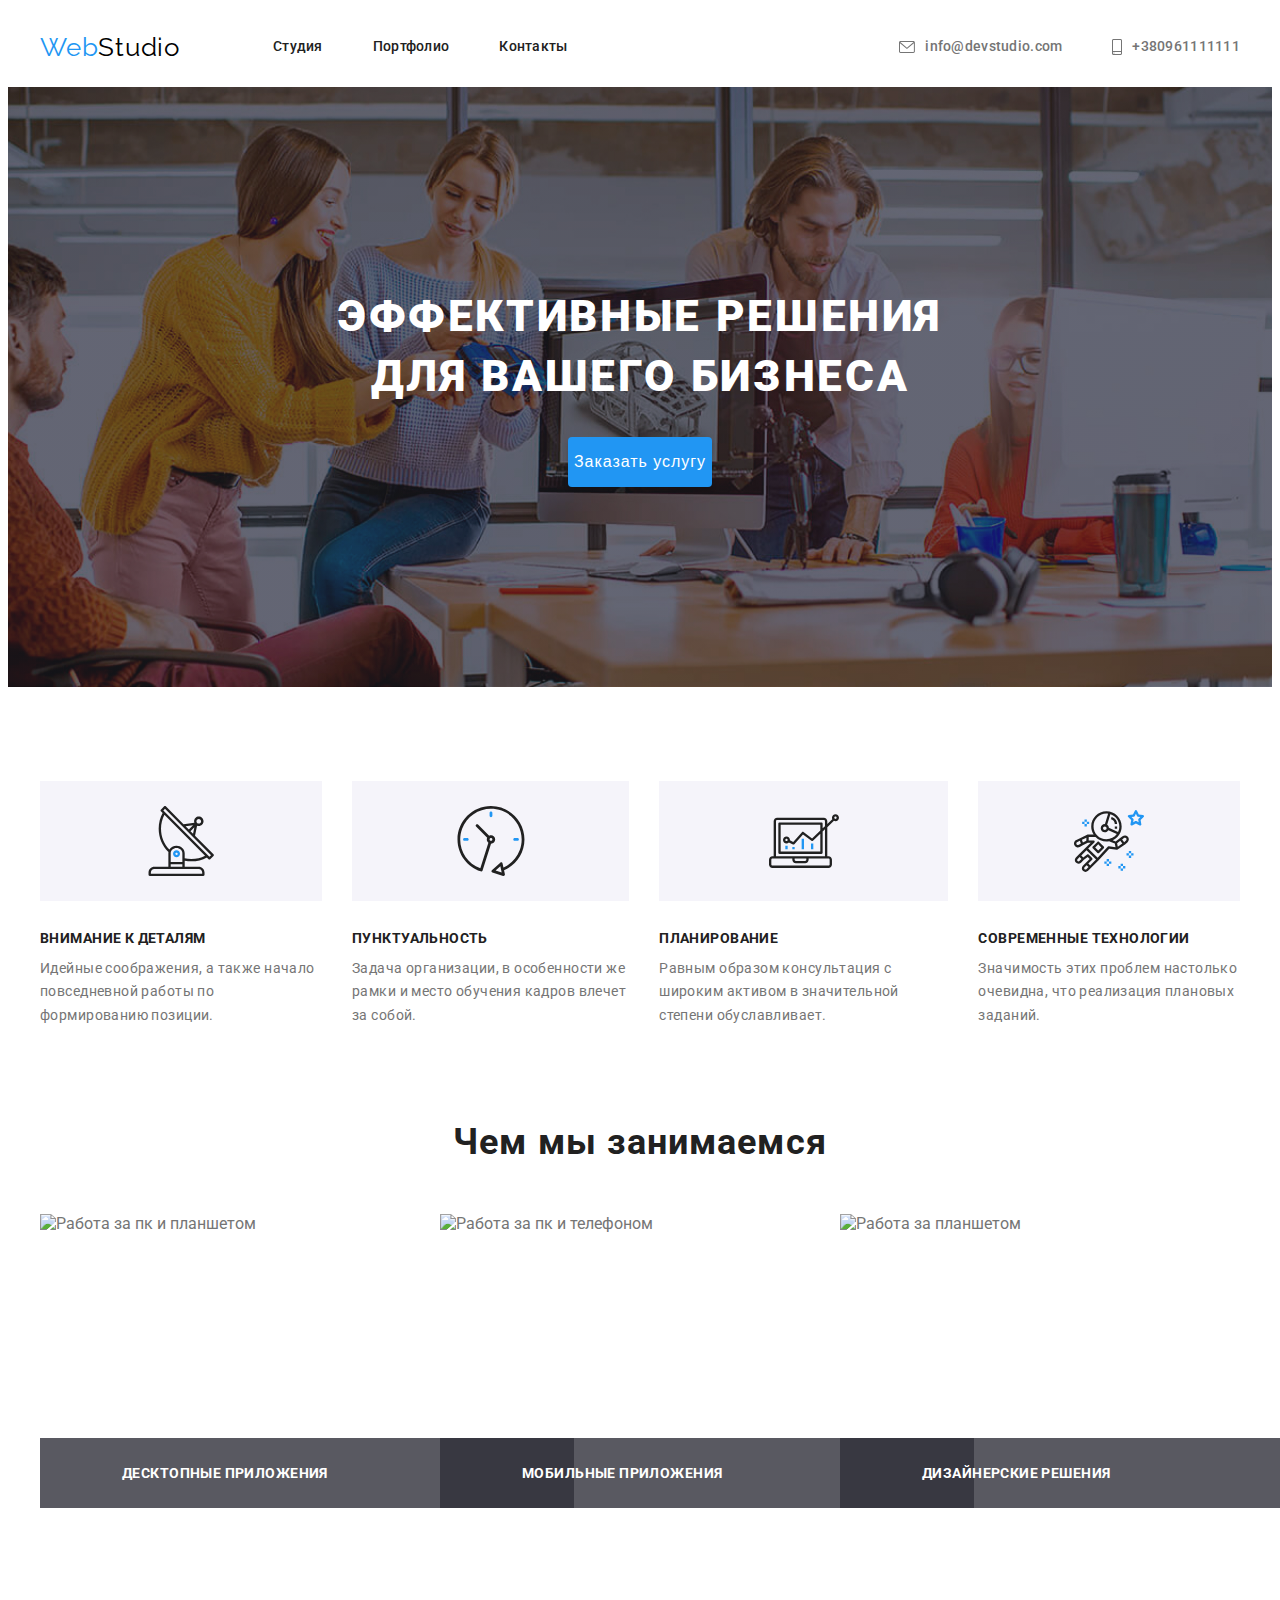
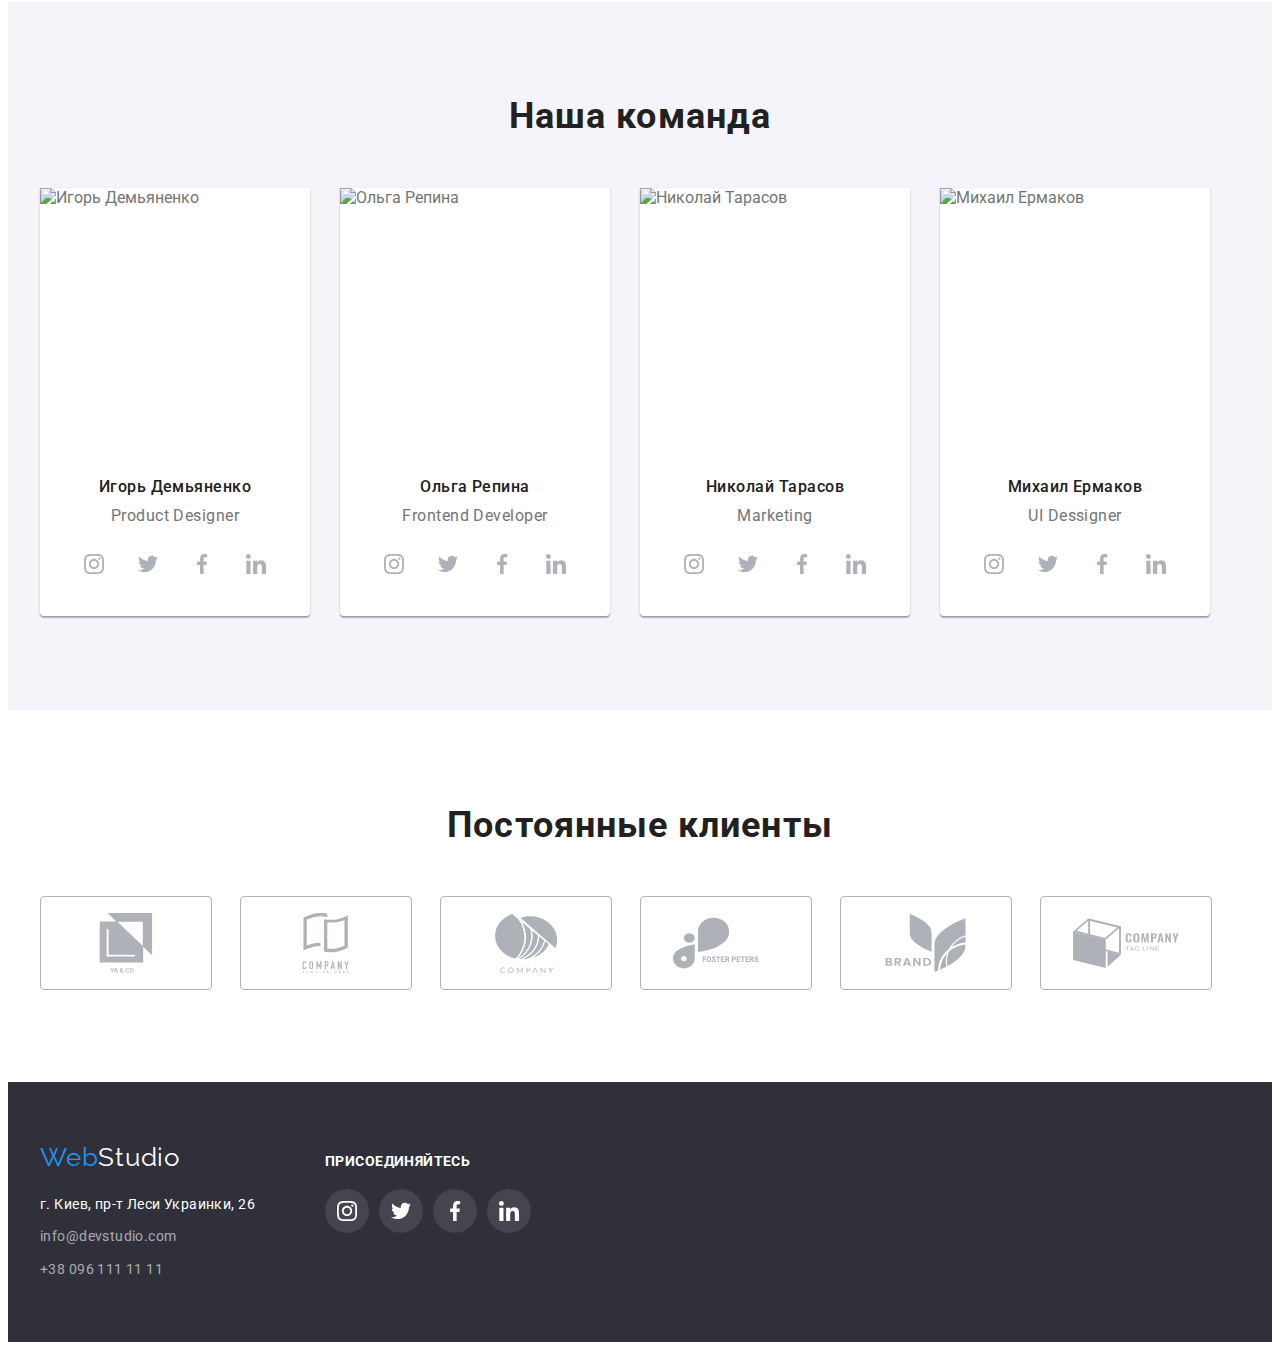
==== commit f8fbffaa: "Initial commit" ====
--- a/index.html
+++ b/index.html
@@ -24,9 +24,9 @@
     <a href="" class="logo-web">Web<span class="logo-studio">Studio</span></a>
      <nav class="heder-nav">
       <ul class="heder-list">
-        <li class="heder-item"><a href="./index.html" class="heder-link">Студия</a></li>
-        <li class="heder-item"><a href="./portfolio.html" class="heder-link">Портфолио</a></li>
-        <li class="heder-item"><a href="" class="heder-link">Контакты</a></li>
+        <li class="heder-item"><a href="./index.html" class="heder-link current">Студия</a></li>
+        <li class="heder-item"><a href="./portfolio.html" class="heder-link current">Портфолио</a></li>
+        <li class="heder-item"><a href="" class="heder-link current">Контакты</a></li>
       </ul>
     </nav>
     <ul class="heder-list-link">
@@ -57,7 +57,7 @@
   <section class="section-hero">
     <div class="container">
        <h1 class="title">Эффективные решения <br> для вашего бизнеса</h1>
-       <button type="button" class="hero-btn"> Заказать услугу</button>
+       <button type="button" class="hero-btn" data-modal-open> Заказать услугу</button>
     </div> 
   </section>
 
@@ -119,9 +119,18 @@
       <div class="container">
       <h2 class="aside-title">Чем мы занимаемся</h2>
       <ul class="aside-list">
-        <li class="aside-item"><img src="./images/img1.jpg" alt="Работа за пк и планшетом" width="370" height="294"></li>
-        <li class="aside-item"><img src="./images/img2.jpg" alt="Работа за пк и телефоном" width="370" height="294"></li>
-        <li class="aside-item"><img src="./images/img3.jpg" alt="Работа за планшетом" width="370" height="294"></li>
+        <li class="aside-item">
+          <img src="./images/img1.jpg" alt="Работа за пк и планшетом" width="370" height="294">
+        <p class="aside-post-title">Десктопные приложения</p>
+        </li>
+        <li class="aside-item">
+          <img src="./images/img2.jpg" alt="Работа за пк и телефоном" width="370" height="294">
+        <p class="aside-post-title">Мобильные приложения</p>
+        </li>
+        <li class="aside-item">
+          <img src="./images/img3.jpg" alt="Работа за планшетом" width="370" height="294">
+        <p class="aside-post-title">Дизайнерские решения</p>
+        </li>
       </ul>
   </div> 
  </section>
@@ -361,4 +370,14 @@
 </div>
 </div>
   </footer>
+  <!-- <div class="backdrop is-hidden">
+    <div class="modal">
+      <button type="button" class="modal-close-btn" data-modal-close>
+        <svg class="icon-close-btn">
+          <use href="./images/icons.svg#icon-modal-close-btn"></use>
+        </svg>
+      </button>
+    </div>
+  </div>
+  <script src="./js/modal.js"></script> -->
 </body>--- a/css/styles.css
+++ b/css/styles.css
@@ -44,7 +44,7 @@
   padding-right: 15px;
   margin: 0 auto;
 
-  outline: 2px solid red;
+  /* outline: 2px solid red; */
 }
 .heder {
   background: var(--main-color-white-);
@@ -116,6 +116,22 @@
 .heder-link:hover,
 .heder-link:focus {
   color: var(--main-color-blue-);
+}
+.current {
+  position: relative;
+}
+.current::after {
+  content: "";
+  width: 100%;
+  height: 4px;
+  position: absolute;
+  border-radius: 2px;
+  left: 0;
+  bottom: -31px;
+}
+.current:hover::after,
+.current:focus::after {
+  background-color: var(--main-color-blue-);
 }
 .heder-list-link {
   font-weight: 500;
@@ -247,6 +263,23 @@
 .aside-list {
   display: flex;
 }
+.aside-item {
+  position: relative;
+}
+.aside-post-title {
+  position: absolute;
+  bottom: 0;
+  left: 0;
+  font-size: 14px;
+  font-weight: bold;
+  color: #ffffff;
+  line-height: 16px;
+  background-color: rgba(47, 48, 58, 0.8);
+  padding: 27px 82px;
+  width: 100%;
+  letter-spacing: 0.03em;
+  text-transform: uppercase;
+}
 .aside-item:not(:last-child) {
   margin-right: 30px;
 }
@@ -514,13 +547,38 @@
   margin-right: 30px;
   margin-bottom: 30px;
 }
+.gallery-item:hover
+/* .gallery-item:focus, */
+.gallery-pre-text {
+  transform: translateY(0%);
+}
+.gallery-pre-box {
+  position: relative;
+  overflow: hidden;
+}
 .gallery-link {
   display: block;
+  /* position: relative; */
 }
 .gallery-link:hover,
 .gallery-link:focus {
   box-shadow: 0px 1px 1px rgba(0, 0, 0, 0.12), 0px 4px 4px rgba(0, 0, 0, 0.06),
     1px 4px 6px rgba(0, 0, 0, 0.16);
+}
+.gallery-pre-text {
+  position: absolute;
+  font-size: 18px;
+  line-height: 1, 55;
+  letter-spacing: 0.03em;
+
+  color: #ffffff;
+  top: 0;
+  left: 0;
+  background-color: rgba(33, 150, 243, 0.9);
+  padding: 63px 24px;
+  height: 100%;
+  transform: translateY(100%);
+  transition: transform 250ms linear;
 }
 .gallery-box {
   padding-top: 20px;
@@ -546,3 +604,44 @@
   letter-spacing: 0.03em;
   margin-top: 4px;
 }
+.backdrop {
+  width: 100vw;
+  height: 100vh;
+  background-color: rgba(0, 0, 0, 0.2);
+  position: fixed;
+  top: 0;
+}
+.modal {
+  width: 528px;
+  min-height: 581px;
+  background-color: #ffffff;
+  border-radius: 4px;
+  position: absolute;
+  top: 50%;
+  left: 50%;
+  transform: translate(-50%, -50%);
+}
+.modal-close-btn {
+  width: 30px;
+  height: 30px;
+  border-radius: 50%;
+  background-color: #ffffff;
+  border: 1px solid rgba(0, 0, 0, 0.1);
+  position: absolute;
+  top: 8px;
+  right: 8px;
+  /* fill: #212121; */
+}
+/* width: 44px;
+height: 44px;
+border-radius: 50%;
+display: flex;
+align-items: center;
+justify-content: center;
+fill: #ffffff;
+background: rgba(255, 255, 255, 0.1); */
+.icon-close-btn {
+  width: 11px;
+  height: 11px;
+  fill: #212121;
+}
